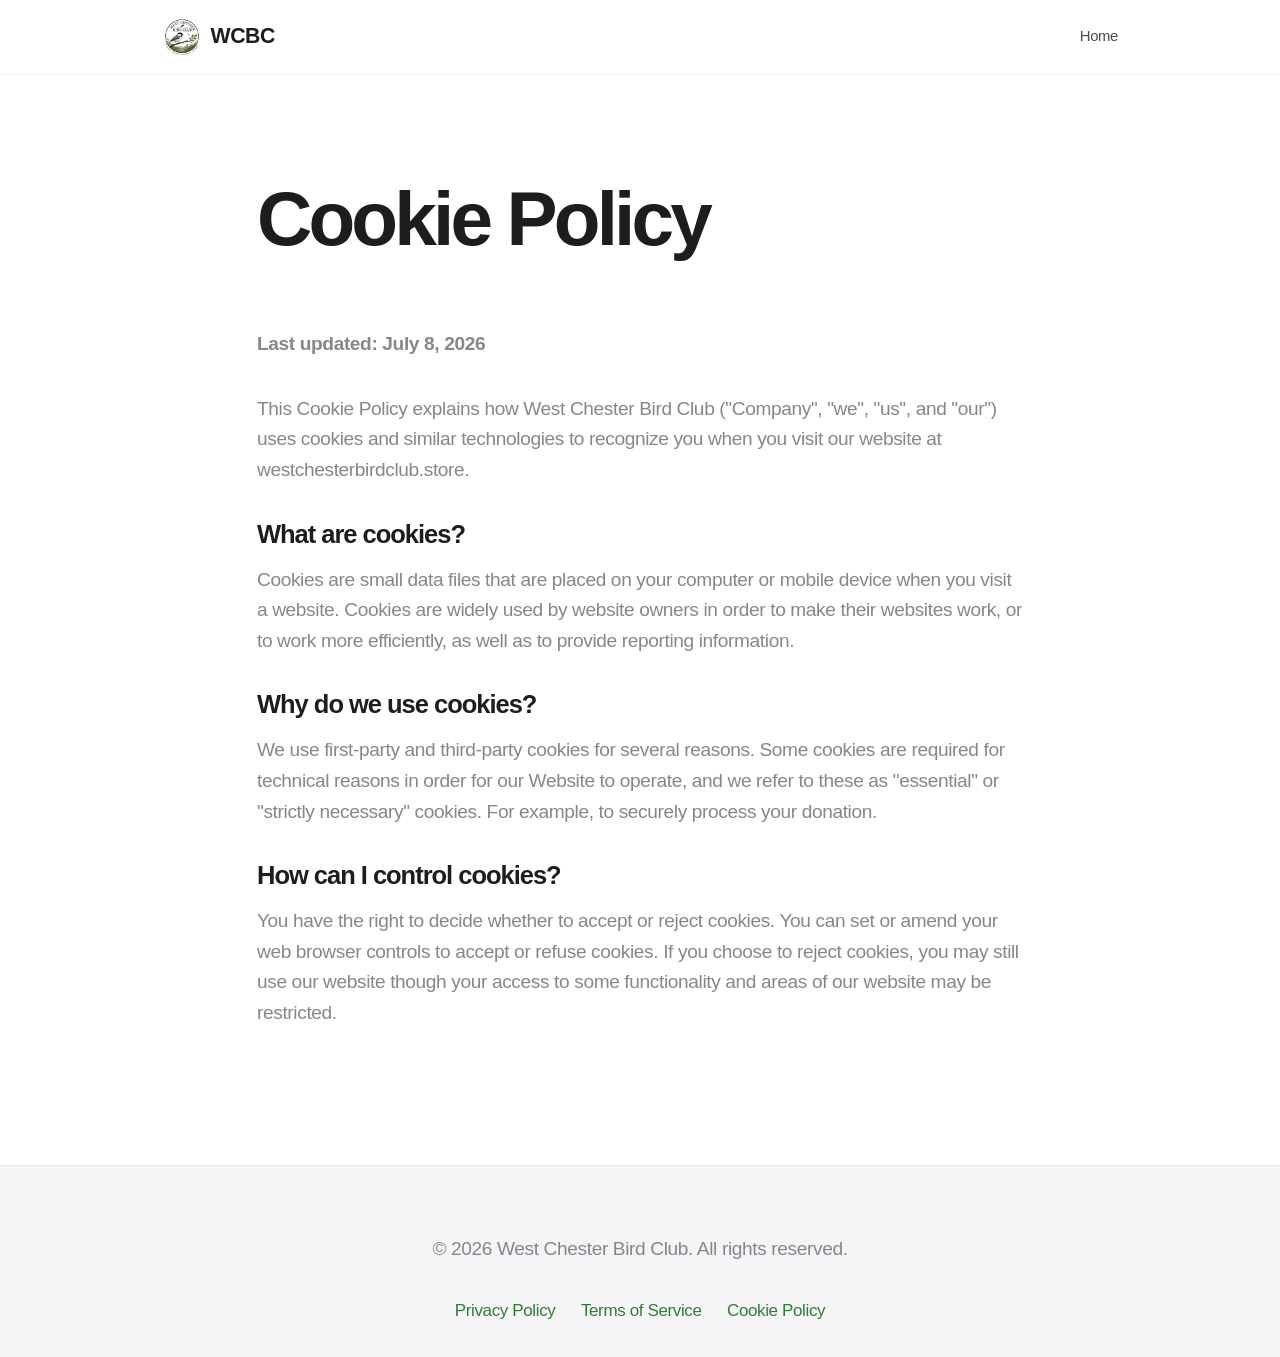
==== cookies.html @ f7b6f15c "Add files via upload" ====
<!DOCTYPE html>
<html lang="en">
<head>
    <meta charset="UTF-8">
    <meta name="viewport" content="width=device-width, initial-scale=1.0">
    <title>Cookie Policy | West Chester Bird Club</title>
    <link rel="stylesheet" href="styles.css">
</head>
<body>
    <header class="site-header">
        <div class="container nav-container">
            <a href="index.html" class="logo">
                <img src="logo.webp" alt="WCBC Logo" class="logo-img">
                WCBC
            </a>
            <nav class="nav-links">
                <a href="index.html">Home</a>
            </nav>
        </div>
    </header>

    <main class="container" style="padding: 6rem 1rem; max-width: 800px;">
        <h1>Cookie Policy</h1>
        <p><strong>Last updated: July 8, 2026</strong></p>
        <p>This Cookie Policy explains how West Chester Bird Club ("Company", "we", "us", and "our") uses cookies and similar technologies to recognize you when you visit our website at westchesterbirdclub.store.</p>
        
        <h3 style="margin-top: 2rem;">What are cookies?</h3>
        <p>Cookies are small data files that are placed on your computer or mobile device when you visit a website. Cookies are widely used by website owners in order to make their websites work, or to work more efficiently, as well as to provide reporting information.</p>
        
        <h3 style="margin-top: 2rem;">Why do we use cookies?</h3>
        <p>We use first-party and third-party cookies for several reasons. Some cookies are required for technical reasons in order for our Website to operate, and we refer to these as "essential" or "strictly necessary" cookies. For example, to securely process your donation.</p>

        <h3 style="margin-top: 2rem;">How can I control cookies?</h3>
        <p>You have the right to decide whether to accept or reject cookies. You can set or amend your web browser controls to accept or refuse cookies. If you choose to reject cookies, you may still use our website though your access to some functionality and areas of our website may be restricted.</p>
    </main>

    <footer class="site-footer">
        <div class="container text-center">
            <p>&copy; 2026 West Chester Bird Club. All rights reserved.</p>
            <div class="footer-legal" style="justify-content: center; margin-top: 1rem;">
                <a href="privacy.html">Privacy Policy</a>
                <a href="terms.html">Terms of Service</a>
                <a href="cookies.html">Cookie Policy</a>
            </div>
        </div>
    </footer>
</body>
</html>
---- styles.css ----
/* ==========================================================================
   West Chester Bird Club - Core Styles
   Apple/Stripe Inspired, Premium, Pure CSS
   ========================================================================== */

:root {
  /* Colors */
  --color-primary: #2E7D32; /* Green Accent */
  --color-primary-hover: #1b5e20;
  --color-primary-light: #e8f5e9;
  --color-bg: #ffffff;
  --color-bg-alt: #fcfcfc;
  --color-bg-secondary: #f5f5f7;
  --color-text-main: #1d1d1f;
  --color-text-muted: #86868b;
  --color-text-inverse: #ffffff;
  --color-border: #e5e5ea;
  
  /* Typography */
  --font-system: -apple-system, BlinkMacSystemFont, "Segoe UI", Roboto, Helvetica, Arial, sans-serif, "Apple Color Emoji", "Segoe UI Emoji", "Segoe UI Symbol";
  --font-size-base: 17px;
  --line-height-base: 1.47059;
  --letter-spacing-base: -0.022em;
  
  /* Spacing */
  --space-xs: 0.5rem;
  --space-sm: 1rem;
  --space-md: 2rem;
  --space-lg: 4rem;
  --space-xl: 8rem;
  --container-width: 1024px;
  
  /* Borders & Shadows */
  --radius-sm: 8px;
  --radius-md: 16px;
  --radius-lg: 24px;
  --shadow-sm: 0 4px 6px -1px rgba(0, 0, 0, 0.05), 0 2px 4px -1px rgba(0, 0, 0, 0.03);
  --shadow-md: 0 10px 15px -3px rgba(0, 0, 0, 0.05), 0 4px 6px -2px rgba(0, 0, 0, 0.025);
  --shadow-lg: 0 20px 25px -5px rgba(0, 0, 0, 0.05), 0 10px 10px -5px rgba(0, 0, 0, 0.02);
  --shadow-hover: 0 25px 50px -12px rgba(0, 0, 0, 0.1);
  
  /* Transitions */
  --transition-fast: 0.2s cubic-bezier(0.25, 0.1, 0.25, 1);
  --transition-smooth: 0.4s cubic-bezier(0.25, 0.1, 0.25, 1);
}

/* ==========================================================================
   Reset & Base
   ========================================================================== */
*, *::before, *::after {
  box-sizing: border-box;
  margin: 0;
  padding: 0;
}

html {
  font-family: var(--font-system);
  font-size: var(--font-size-base);
  line-height: var(--line-height-base);
  letter-spacing: var(--letter-spacing-base);
  color: var(--color-text-main);
  background-color: var(--color-bg);
  scroll-behavior: smooth;
  -webkit-font-smoothing: antialiased;
  -moz-osx-font-smoothing: grayscale;
}

body {
  min-height: 100vh;
  display: flex;
  flex-direction: column;
}

a {
  color: var(--color-primary);
  text-decoration: none;
  transition: color var(--transition-fast);
}

a:hover, a:focus {
  color: var(--color-primary-hover);
}

img {
  max-width: 100%;
  height: auto;
  display: block;
}

ul, ol {
  list-style: none;
}

button {
  font-family: inherit;
  border: none;
  cursor: pointer;
  background: none;
}

/* ==========================================================================
   Typography
   ========================================================================== */
h1, h2, h3, h4, h5, h6 {
  font-weight: 600;
  line-height: 1.1;
  letter-spacing: -0.04em;
  margin-bottom: var(--space-md);
}

h1 {
  font-size: clamp(2.5rem, 6vw, 4.5rem);
  font-weight: 700;
  letter-spacing: -0.05em;
  margin-bottom: var(--space-lg);
}

h2 {
  font-size: clamp(2rem, 4vw, 3rem);
  text-align: center;
  margin-bottom: var(--space-lg);
}

h3 {
  font-size: 1.5rem;
  margin-bottom: var(--space-sm);
}

p {
  margin-bottom: var(--space-md);
  color: var(--color-text-muted);
  font-size: 1.125rem;
  line-height: 1.6;
}

.text-center { text-align: center; }
.text-balance { text-wrap: balance; }

/* ==========================================================================
   Layout & Containers
   ========================================================================== */
.container {
  width: 100%;
  max-width: var(--container-width);
  margin: 0 auto;
  padding: 0 var(--space-md);
}

section {
  padding: var(--space-xl) 0;
  position: relative;
}

.section-bg-alt {
  background-color: var(--color-bg-secondary);
}

/* ==========================================================================
   Components
   ========================================================================== */

/* Header / Navigation */
.site-header {
  position: sticky;
  top: 0;
  width: 100%;
  background: rgba(255, 255, 255, 0.8);
  backdrop-filter: saturate(180%) blur(20px);
  -webkit-backdrop-filter: saturate(180%) blur(20px);
  border-bottom: 1px solid rgba(0, 0, 0, 0.05);
  z-index: 1000;
  padding: 1rem 0;
}

.nav-container {
  display: flex;
  justify-content: space-between;
  align-items: center;
}

.logo {
  font-weight: 700;
  font-size: 1.25rem;
  color: var(--color-text-main);
  letter-spacing: -0.02em;
  display: flex;
  align-items: center;
  gap: 0.5rem;
}

.logo-img {
  width: 40px;
  height: 40px;
  object-fit: contain;
  border-radius: 50%;
}

.nav-links {
  display: flex;
  gap: 2rem;
  align-items: center;
}

.nav-links a {
  color: var(--color-text-main);
  font-size: 0.875rem;
  font-weight: 500;
  opacity: 0.8;
}

.nav-links a:hover {
  opacity: 1;
  color: var(--color-primary);
}

/* Buttons */
.btn {
  display: inline-flex;
  align-items: center;
  justify-content: center;
  padding: 0.875rem 1.75rem;
  border-radius: 999px;
  font-size: 1rem;
  font-weight: 600;
  text-decoration: none;
  transition: all var(--transition-fast);
  line-height: 1;
  cursor: pointer;
}

.btn-primary {
  background-color: var(--color-primary);
  color: var(--color-text-inverse);
  box-shadow: var(--shadow-sm);
}

.btn-primary:hover, .btn-primary:focus {
  background-color: var(--color-primary-hover);
  color: var(--color-text-inverse);
  transform: translateY(-1px);
  box-shadow: var(--shadow-md);
}

.btn-secondary {
  background-color: transparent;
  color: var(--color-text-main);
  border: 1px solid var(--color-border);
}

.btn-secondary:hover, .btn-secondary:focus {
  border-color: var(--color-text-main);
  background-color: var(--color-bg-secondary);
}

.btn-large {
  padding: 1.25rem 2.5rem;
  font-size: 1.125rem;
}

/* Hero Section */
.hero {
  padding: 8rem 0 6rem;
  text-align: center;
  background: radial-gradient(circle at center top, var(--color-primary-light) 0%, transparent 50%);
}

.hero p {
  max-width: 600px;
  margin: 0 auto 3rem;
  font-size: 1.25rem;
}

.hero-actions {
  display: flex;
  gap: 1rem;
  justify-content: center;
  align-items: center;
}

/* Grid Layouts */
.grid {
  display: grid;
  gap: var(--space-md);
}

.grid-3 { grid-template-columns: repeat(3, 1fr); }
.grid-2 { grid-template-columns: repeat(2, 1fr); }

/* Cards */
.card {
  background-color: var(--color-bg);
  border-radius: var(--radius-lg);
  padding: var(--space-md);
  border: 1px solid var(--color-border);
  box-shadow: var(--shadow-sm);
  transition: transform var(--transition-smooth), box-shadow var(--transition-smooth);
  display: flex;
  flex-direction: column;
  height: 100%;
}

.card:hover {
  transform: translateY(-4px);
  box-shadow: var(--shadow-lg);
  border-color: transparent;
}

.card-icon {
  width: 48px;
  height: 48px;
  background-color: var(--color-primary-light);
  color: var(--color-primary);
  border-radius: var(--radius-md);
  display: flex;
  align-items: center;
  justify-content: center;
  margin-bottom: var(--space-md);
}

.card-icon svg {
  width: 24px;
  height: 24px;
  fill: currentColor;
}

/* Programs Section (List Style) */
.program-list {
  display: grid;
  grid-template-columns: repeat(auto-fit, minmax(300px, 1fr));
  gap: var(--space-md);
}

.program-item {
  display: flex;
  align-items: flex-start;
  gap: 1rem;
  padding: 1.5rem;
  background: var(--color-bg);
  border-radius: var(--radius-md);
  border: 1px solid var(--color-border);
  transition: border-color var(--transition-fast);
}

.program-item:hover {
  border-color: var(--color-primary);
}

.program-check {
  color: var(--color-primary);
  flex-shrink: 0;
}

/* Impact Stats */
.stats-grid {
  display: grid;
  grid-template-columns: repeat(4, 1fr);
  gap: var(--space-md);
  text-align: center;
}

.stat-item h3 {
  font-size: 3rem;
  color: var(--color-primary);
  margin-bottom: 0.5rem;
  font-weight: 700;
  letter-spacing: -0.05em;
}

.stat-item p {
  font-size: 1rem;
  margin: 0;
}

/* FAQ Accordion (Pure HTML/CSS) */
.faq-container {
  max-width: 800px;
  margin: 0 auto;
}

details {
  border-bottom: 1px solid var(--color-border);
  padding: 1.5rem 0;
}

summary {
  display: flex;
  justify-content: space-between;
  align-items: center;
  font-weight: 600;
  font-size: 1.125rem;
  cursor: pointer;
  list-style: none; /* Hide default arrow */
  color: var(--color-text-main);
  outline: none;
}

summary::-webkit-details-marker {
  display: none;
}

summary::after {
  content: '+';
  font-size: 1.5rem;
  color: var(--color-primary);
  transition: transform var(--transition-fast);
  line-height: 1;
}

details[open] summary::after {
  content: '−';
}

details p {
  margin-top: 1rem;
  margin-bottom: 0;
  animation: fadeIn 0.3s ease-in-out;
}

@keyframes fadeIn {
  from { opacity: 0; transform: translateY(-10px); }
  to { opacity: 1; transform: translateY(0); }
}

/* CTA Section */
.cta-section {
  background-color: var(--color-primary);
  color: var(--color-text-inverse);
  text-align: center;
  border-radius: var(--radius-lg);
  padding: 4rem 2rem;
  margin: var(--space-xl) auto;
  max-width: calc(var(--container-width) - var(--space-md) * 2);
}

.cta-section h2 {
  color: var(--color-text-inverse);
  margin-bottom: 1rem;
}

.cta-section p {
  color: rgba(255, 255, 255, 0.9);
  margin-bottom: 2rem;
  max-width: 500px;
  margin-left: auto;
  margin-right: auto;
}

.btn-white {
  background-color: var(--color-bg);
  color: var(--color-primary);
}

.btn-white:hover {
  background-color: var(--color-bg-secondary);
  color: var(--color-primary-hover);
}

/* Contact Info */
.contact-grid {
  display: grid;
  grid-template-columns: repeat(2, 1fr);
  gap: var(--space-lg);
  background: var(--color-bg);
  padding: var(--space-lg);
  border-radius: var(--radius-lg);
  border: 1px solid var(--color-border);
}

.contact-item h3 {
  font-size: 1.25rem;
  color: var(--color-text-main);
}

/* Footer */
.site-footer {
  background-color: var(--color-bg-secondary);
  padding: var(--space-lg) 0 var(--space-md);
  border-top: 1px solid var(--color-border);
  margin-top: auto;
}

.footer-grid {
  display: grid;
  grid-template-columns: 2fr 1fr 1fr;
  gap: var(--space-lg);
  margin-bottom: var(--space-lg);
}

.footer-brand p {
  font-size: 0.875rem;
  max-width: 300px;
}

.footer-nav h4 {
  font-size: 0.875rem;
  text-transform: uppercase;
  letter-spacing: 0.05em;
  color: var(--color-text-main);
  margin-bottom: 1rem;
}

.footer-nav ul {
  display: flex;
  flex-direction: column;
  gap: 0.5rem;
}

.footer-nav a {
  color: var(--color-text-muted);
  font-size: 0.875rem;
}

.footer-nav a:hover {
  color: var(--color-primary);
}

.footer-bottom {
  border-top: 1px solid var(--color-border);
  padding-top: var(--space-md);
  display: flex;
  justify-content: space-between;
  align-items: center;
  font-size: 0.875rem;
  color: var(--color-text-muted);
}

.footer-legal {
  display: flex;
  gap: 1.5rem;
}

/* ==========================================================================
   Responsive Design
   ========================================================================== */
@media (max-width: 992px) {
  .grid-3 { grid-template-columns: repeat(2, 1fr); }
  .stats-grid { grid-template-columns: repeat(2, 1fr); }
}

@media (max-width: 768px) {
  .nav-links { display: none; } /* Could add a CSS-only hamburger menu if needed, but keeping it clean */
  .grid-3, .grid-2 { grid-template-columns: 1fr; }
  .footer-grid { grid-template-columns: 1fr; }
  .contact-grid { grid-template-columns: 1fr; }
  .footer-bottom { 
    flex-direction: column; 
    gap: 1rem; 
    text-align: center; 
  }
  .hero {
    padding: 6rem 0 4rem;
  }
  .hero-actions {
    flex-direction: column;
    width: 100%;
  }
  .hero-actions .btn {
    width: 100%;
    max-width: 300px;
  }
}

@media (max-width: 480px) {
  .stats-grid { grid-template-columns: 1fr; }
}

/* Accessibility */
.visually-hidden {
  position: absolute;
  width: 1px;
  height: 1px;
  padding: 0;
  margin: -1px;
  overflow: hidden;
  clip: rect(0, 0, 0, 0);
  white-space: nowrap;
  border: 0;
}
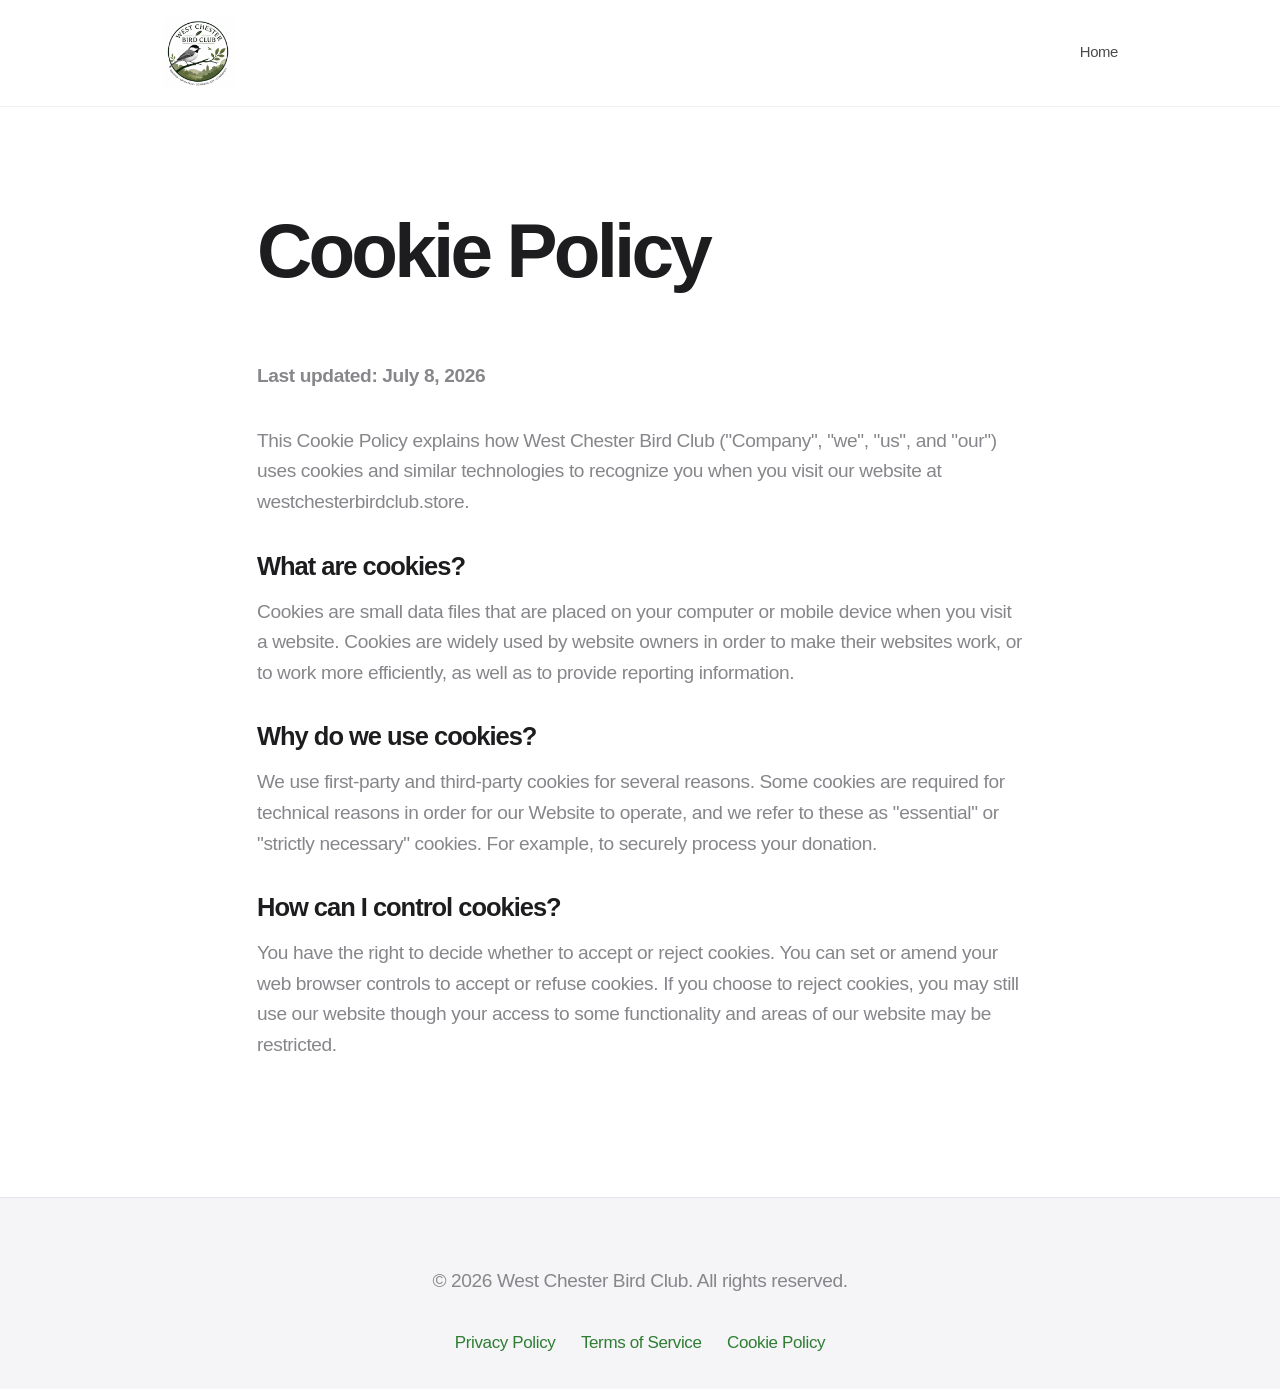
==== commit baa15b84: "Add files via upload" ====
--- a/cookies.html
+++ b/cookies.html
@@ -10,8 +10,7 @@
     <header class="site-header">
         <div class="container nav-container">
             <a href="index.html" class="logo">
-                <img src="logo.webp" alt="WCBC Logo" class="logo-img">
-                WCBC
+                <img src="logo.webp" alt="West Chester Bird Club Logo" class="logo-img">
             </a>
             <nav class="nav-links">
                 <a href="index.html">Home</a>
--- a/styles.css
+++ b/styles.css
@@ -189,10 +189,11 @@
 }
 
 .logo-img {
-  width: 40px;
-  height: 40px;
+  height: 72px;
+  width: auto;
+  max-width: 150px;
   object-fit: contain;
-  border-radius: 50%;
+  display: block;
 }
 
 .nav-links {
@@ -260,21 +261,56 @@
 /* Hero Section */
 .hero {
   padding: 8rem 0 6rem;
-  text-align: center;
-  background: radial-gradient(circle at center top, var(--color-primary-light) 0%, transparent 50%);
+  background: radial-gradient(circle at top left, var(--color-primary-light) 0%, transparent 50%);
+  overflow: hidden;
+}
+
+.hero-grid {
+  display: grid;
+  grid-template-columns: 1fr 1fr;
+  gap: var(--space-lg);
+  align-items: center;
+}
+
+.hero-content {
+  text-align: left;
+}
+
+.hero h1 {
+  margin-bottom: var(--space-md);
 }
 
 .hero p {
   max-width: 600px;
-  margin: 0 auto 3rem;
+  margin-bottom: 3rem;
   font-size: 1.25rem;
 }
 
 .hero-actions {
   display: flex;
   gap: 1rem;
-  justify-content: center;
-  align-items: center;
+  align-items: center;
+}
+
+.hero-image-wrapper {
+  position: relative;
+  border-radius: var(--radius-lg);
+  overflow: hidden;
+  box-shadow: var(--shadow-lg);
+  transform: rotate(2deg);
+  transition: transform var(--transition-smooth);
+}
+
+.hero-image-wrapper:hover {
+  transform: rotate(0deg) scale(1.02);
+}
+
+.hero-image {
+  width: 100%;
+  height: auto;
+  aspect-ratio: 4/3;
+  object-fit: cover;
+  display: block;
 }
 
 /* Grid Layouts */
@@ -550,13 +586,25 @@
   .hero {
     padding: 6rem 0 4rem;
   }
+  .hero-grid {
+    grid-template-columns: 1fr;
+    text-align: center;
+  }
+  .hero-content {
+    text-align: center;
+  }
   .hero-actions {
     flex-direction: column;
+    justify-content: center;
     width: 100%;
   }
   .hero-actions .btn {
     width: 100%;
     max-width: 300px;
+  }
+  .hero-image-wrapper {
+    transform: none;
+    margin-top: var(--space-md);
   }
 }
 
@@ -576,3 +624,194 @@
   white-space: nowrap;
   border: 0;
 }
+
+/* ==========================================================================
+   Donate Page specific styles
+   ========================================================================== */
+
+.page-donate .site-header {
+  border-bottom: none;
+}
+
+.donate-hero {
+  padding: 8rem 0 4rem;
+  text-align: center;
+  background: radial-gradient(circle at center top, var(--color-primary-light) 0%, transparent 70%);
+}
+
+.donate-hero h1 {
+  font-size: clamp(2.5rem, 6vw, 4rem);
+  letter-spacing: -0.05em;
+  margin-bottom: 1rem;
+}
+
+.donate-hero p {
+  font-size: 1.25rem;
+  max-width: 700px;
+  margin: 0 auto;
+  color: var(--color-text-muted);
+}
+
+.donate-grid {
+  display: grid;
+  grid-template-columns: 1fr 400px;
+  gap: 4rem;
+  align-items: start;
+}
+
+.donate-info .section-title {
+  font-size: 2rem;
+  text-align: left;
+  margin-bottom: 1.5rem;
+}
+
+.donate-info .lead-text {
+  font-size: 1.125rem;
+  margin-bottom: 3rem;
+  color: var(--color-text-muted);
+}
+
+.impact-areas {
+  display: flex;
+  flex-direction: column;
+  gap: 2rem;
+  margin-bottom: 3rem;
+}
+
+.impact-item {
+  display: flex;
+  gap: 1.5rem;
+}
+
+.impact-icon {
+  width: 48px;
+  height: 48px;
+  flex-shrink: 0;
+  background-color: var(--color-primary-light);
+  border-radius: var(--radius-md);
+  display: flex;
+  align-items: center;
+  justify-content: center;
+  color: var(--color-primary);
+}
+
+.impact-icon svg {
+  width: 24px;
+  height: 24px;
+  fill: currentColor;
+}
+
+.impact-content h3 {
+  font-size: 1.25rem;
+  margin-bottom: 0.5rem;
+}
+
+.impact-content p {
+  font-size: 1rem;
+  margin: 0;
+}
+
+.transparency-box {
+  background: var(--color-bg);
+  border: 1px solid var(--color-border);
+  padding: 2rem;
+  border-radius: var(--radius-md);
+}
+
+.transparency-box h3 {
+  font-size: 1.25rem;
+  margin-bottom: 1rem;
+}
+
+.transparency-box p {
+  font-size: 0.95rem;
+  margin: 0;
+}
+
+/* Premium Checkout Card */
+.donate-sidebar {
+  position: sticky;
+  top: 100px;
+}
+
+.premium-checkout-card {
+  background: var(--color-bg);
+  border-radius: var(--radius-lg);
+  box-shadow: 0 20px 40px -10px rgba(0,0,0,0.08), 0 0 0 1px rgba(0,0,0,0.03);
+  overflow: hidden;
+}
+
+.card-header {
+  background: #f7f9fa;
+  padding: 1rem 1.5rem;
+  border-bottom: 1px solid var(--color-border);
+  display: flex;
+  align-items: center;
+  gap: 0.5rem;
+  font-weight: 600;
+  font-size: 0.875rem;
+  color: var(--color-text-main);
+}
+
+.card-header .secure-icon {
+  width: 16px;
+  height: 16px;
+  fill: #10B981; /* A nice secure green */
+}
+
+.card-body {
+  padding: 2.5rem;
+  text-align: center;
+}
+
+.card-body h3 {
+  font-size: 1.75rem;
+  margin-bottom: 0.5rem;
+}
+
+.card-subtitle {
+  font-size: 0.95rem;
+  margin-bottom: 2rem;
+}
+
+.btn-checkout {
+  width: 100%;
+  padding: 1rem 1.5rem;
+  font-size: 1.125rem;
+  margin-bottom: 1.5rem;
+  display: flex;
+  align-items: center;
+  justify-content: center;
+  gap: 0.5rem;
+}
+
+.trust-indicators {
+  display: flex;
+  flex-direction: column;
+  gap: 0.75rem;
+}
+
+.trust-item {
+  display: flex;
+  align-items: center;
+  justify-content: center;
+  gap: 0.5rem;
+  font-size: 0.875rem;
+  color: var(--color-text-muted);
+}
+
+.trust-item svg {
+  width: 16px;
+  height: 16px;
+  fill: currentColor;
+}
+
+@media (max-width: 992px) {
+  .donate-grid {
+    grid-template-columns: 1fr;
+  }
+  .donate-sidebar {
+    position: relative;
+    top: 0;
+  }
+}
